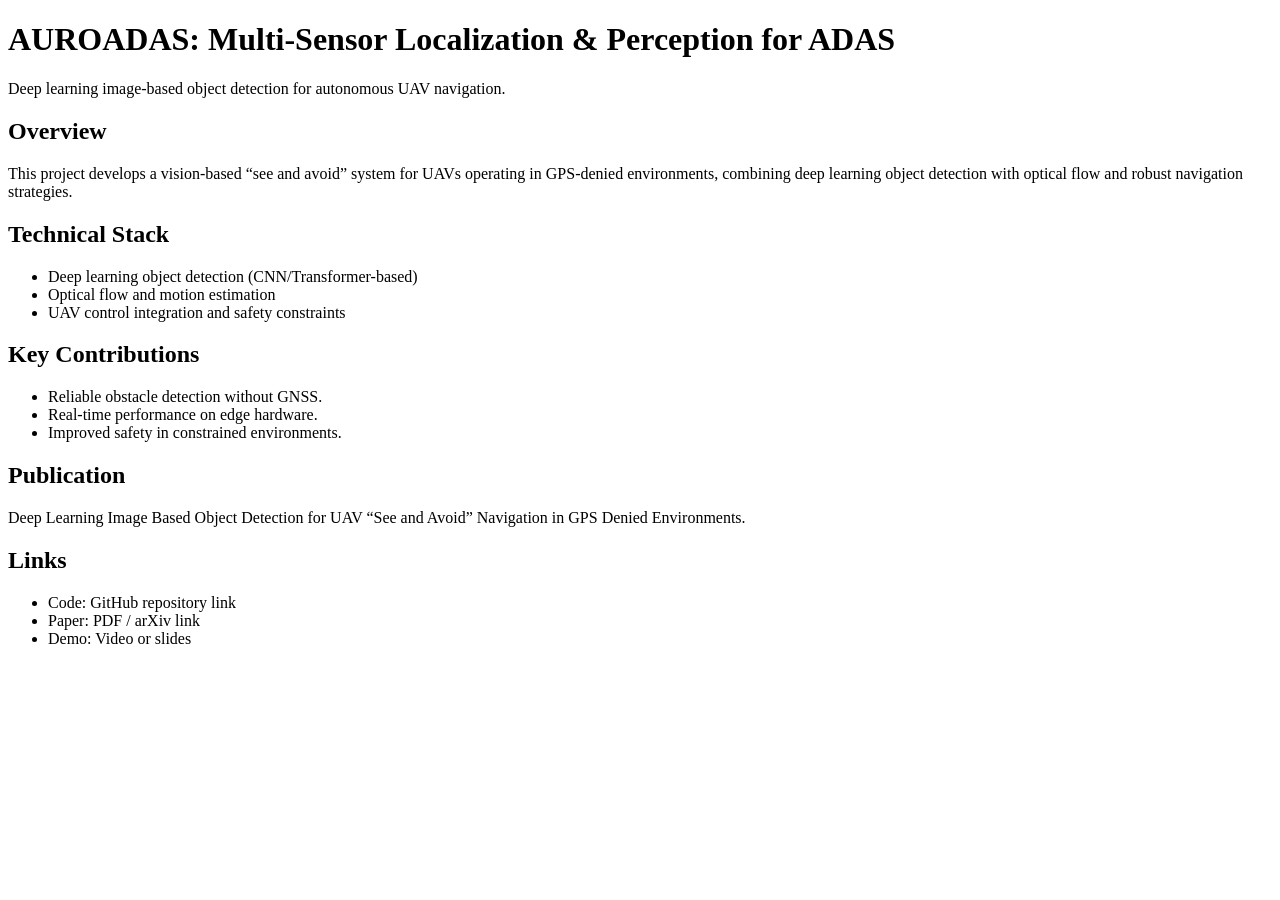
==== portfolio/auroadas-perception.html @ a2b24380 "Upload MUSVTECH SYSTEMS" ====
<!DOCTYPE html>
<html lang="en">
<head>
  <meta charset="UTF-8" />
  <title>Project |  AUROADAS Perception System</title>
  <meta name="viewport" content="width=device-width, initial-scale=1" />
</head>
<body>
  <header>
    <h1>AUROADAS: Multi‑Sensor Localization & Perception for ADAS</h1>
    <p>Deep learning image-based object detection for autonomous UAV navigation.</p>
  </header>

  <main>
    <section>
      <h2>Overview</h2>
      <p>This project develops a vision-based “see and avoid” system for UAVs operating in GPS-denied environments, combining deep learning object detection with optical flow and robust navigation strategies.</p>
    </section>

    <section>
      <h2>Technical Stack</h2>
      <ul>
        <li>Deep learning object detection (CNN/Transformer-based)</li>
        <li>Optical flow and motion estimation</li>
        <li>UAV control integration and safety constraints</li>
      </ul>
    </section>

    <section>
      <h2>Key Contributions</h2>
      <ul>
        <li>Reliable obstacle detection without GNSS.</li>
        <li>Real-time performance on edge hardware.</li>
        <li>Improved safety in constrained environments.</li>
      </ul>
    </section>

    <section>
      <h2>Publication</h2>
      <p>Deep Learning Image Based Object Detection for UAV “See and Avoid” Navigation in GPS Denied Environments.</p>
    </section>

    <section>
      <h2>Links</h2>
      <ul>
        <li>Code: GitHub repository link</li>
        <li>Paper: PDF / arXiv link</li>
        <li>Demo: Video or slides</li>
      </ul>
    </section>
  </main>
</body>
</html>
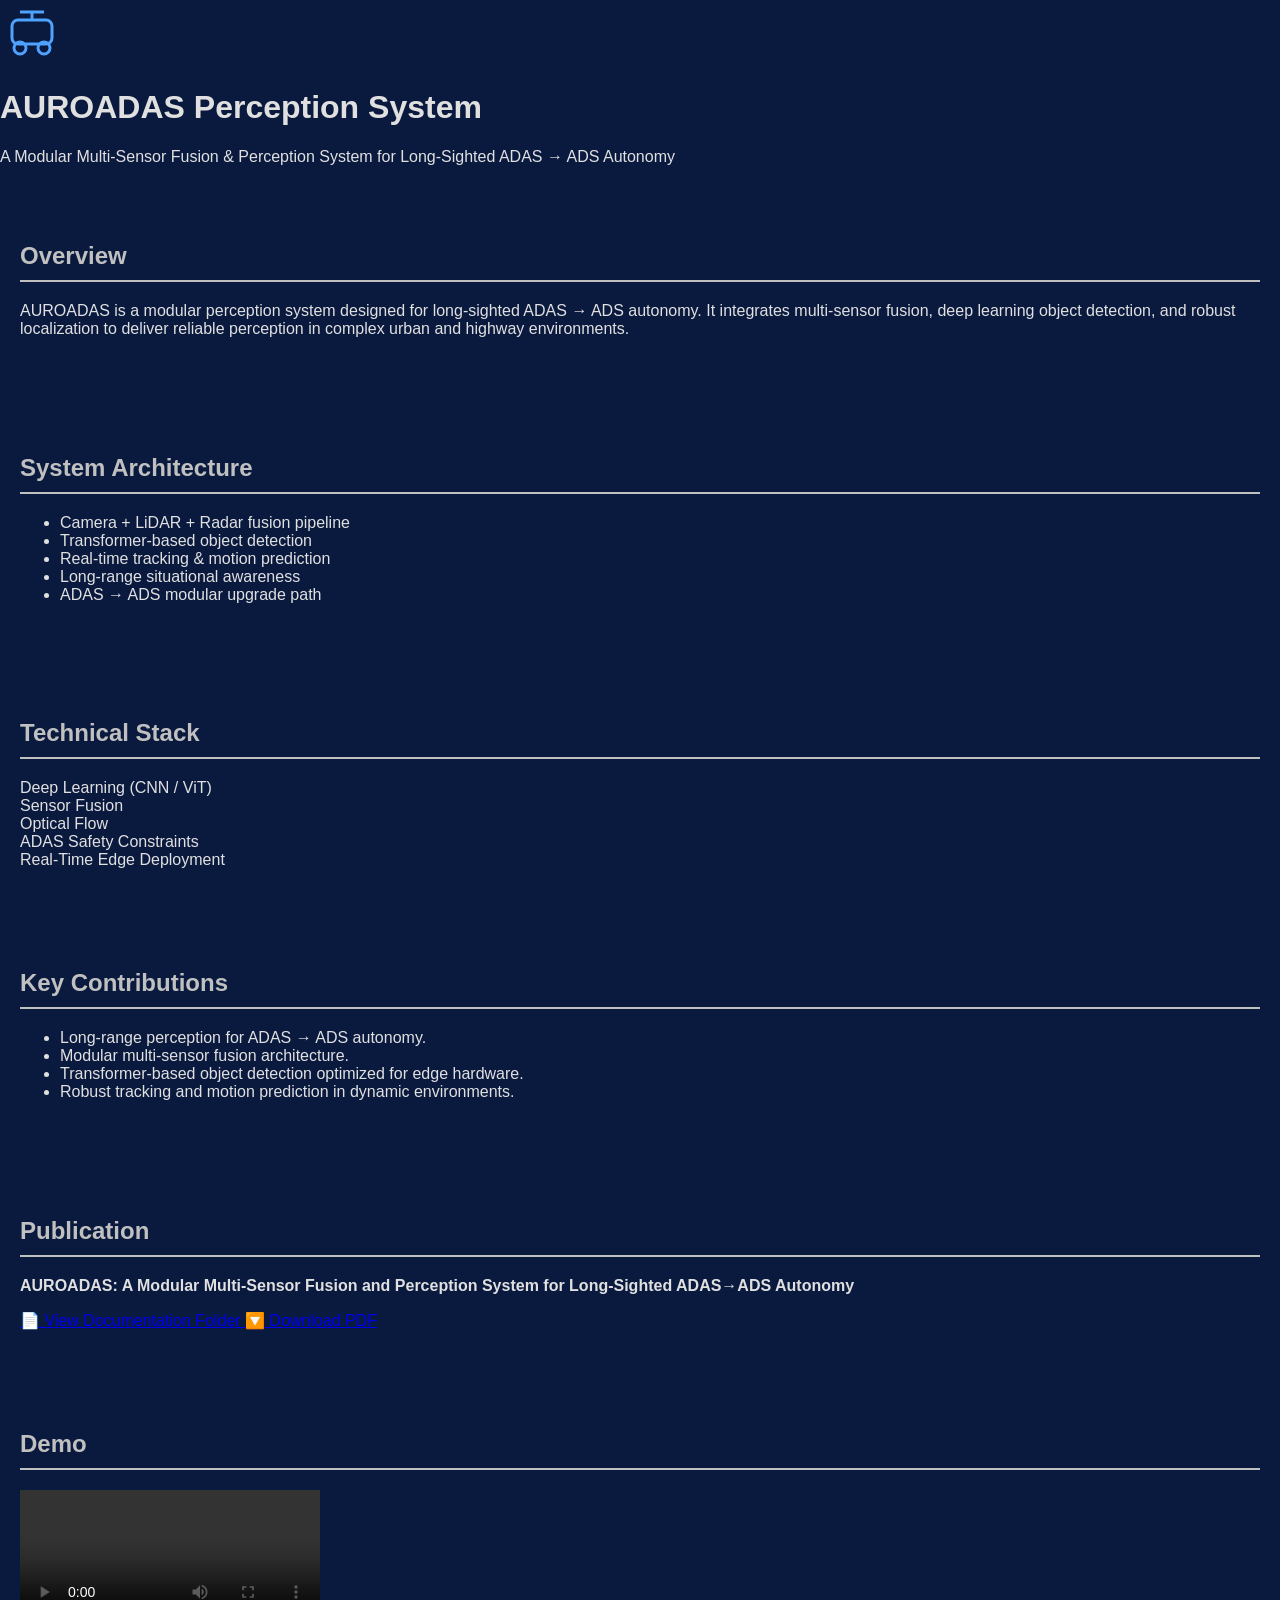
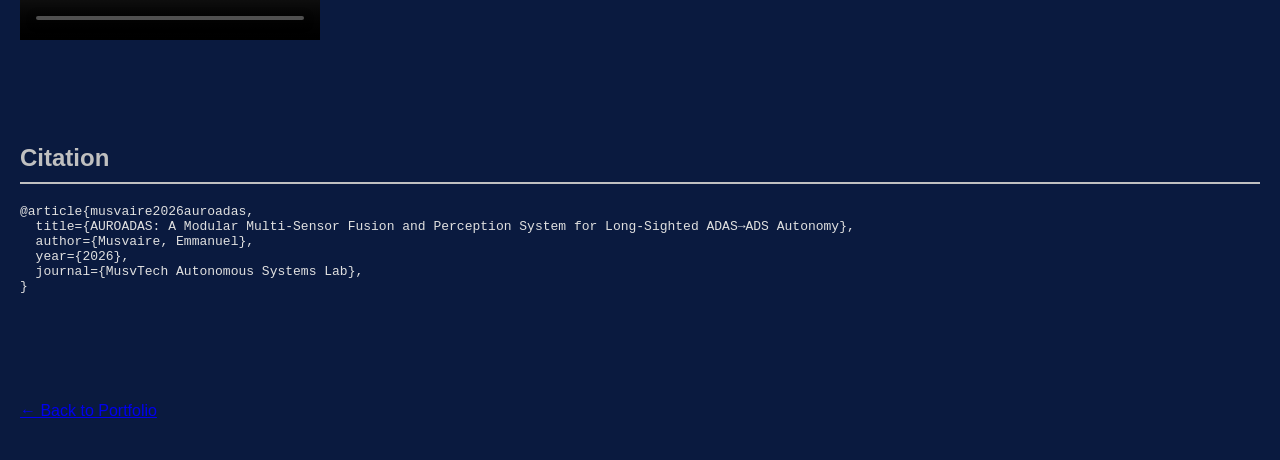
==== commit d58b4c83: "Revise AUROADAS Perception System HTML structure Updated the title and enhanced the content structur" ====
--- a/portfolio/auroadas-perception.html
+++ b/portfolio/auroadas-perception.html
@@ -1,53 +1,114 @@
+
 <!DOCTYPE html>
 <html lang="en">
 <head>
   <meta charset="UTF-8" />
-  <title>Project |  AUROADAS Perception System</title>
+  <title>AUROADAS Perception System | MusvTech Autonomous Systems Lab</title>
   <meta name="viewport" content="width=device-width, initial-scale=1" />
+  <link rel="stylesheet" href="../styles.css">
 </head>
-<body>
-  <header>
-    <h1>AUROADAS: Multi‑Sensor Localization & Perception for ADAS</h1>
-    <p>Deep learning image-based object detection for autonomous UAV navigation.</p>
+
+<body class="project-page">
+
+  <!-- HERO BANNER -->
+  <header class="project-hero">
+    <img src="../images/adas.svg" class="project-hero-icon" alt="ADAS Icon">
+    <h1>AUROADAS Perception System</h1>
+    <p>A Modular Multi‑Sensor Fusion & Perception System for Long‑Sighted ADAS → ADS Autonomy</p>
   </header>
 
-  <main>
+  <main class="project-content">
+
+    <!-- OVERVIEW -->
     <section>
       <h2>Overview</h2>
-      <p>This project develops a vision-based “see and avoid” system for UAVs operating in GPS-denied environments, combining deep learning object detection with optical flow and robust navigation strategies.</p>
+      <p>
+        AUROADAS is a modular perception system designed for long‑sighted ADAS → ADS autonomy. 
+        It integrates multi‑sensor fusion, deep learning object detection, and robust localization 
+        to deliver reliable perception in complex urban and highway environments.
+      </p>
     </section>
 
+    <!-- ARCHITECTURE -->
+    <section>
+      <h2>System Architecture</h2>
+      <div class="architecture-box">
+        <ul>
+          <li>Camera + LiDAR + Radar fusion pipeline</li>
+          <li>Transformer‑based object detection</li>
+          <li>Real‑time tracking & motion prediction</li>
+          <li>Long‑range situational awareness</li>
+          <li>ADAS → ADS modular upgrade path</li>
+        </ul>
+      </div>
+    </section>
+
+    <!-- TECH STACK -->
     <section>
       <h2>Technical Stack</h2>
-      <ul>
-        <li>Deep learning object detection (CNN/Transformer-based)</li>
-        <li>Optical flow and motion estimation</li>
-        <li>UAV control integration and safety constraints</li>
+      <div class="tech-grid">
+        <div class="tech-item">Deep Learning (CNN / ViT)</div>
+        <div class="tech-item">Sensor Fusion</div>
+        <div class="tech-item">Optical Flow</div>
+        <div class="tech-item">ADAS Safety Constraints</div>
+        <div class="tech-item">Real‑Time Edge Deployment</div>
+      </div>
+    </section>
+
+    <!-- CONTRIBUTIONS -->
+    <section>
+      <h2>Key Contributions</h2>
+      <ul class="contrib-list">
+        <li>Long‑range perception for ADAS → ADS autonomy.</li>
+        <li>Modular multi‑sensor fusion architecture.</li>
+        <li>Transformer‑based object detection optimized for edge hardware.</li>
+        <li>Robust tracking and motion prediction in dynamic environments.</li>
       </ul>
     </section>
 
+    <!-- PUBLICATION -->
     <section>
-      <h2>Key Contributions</h2>
-      <ul>
-        <li>Reliable obstacle detection without GNSS.</li>
-        <li>Real-time performance on edge hardware.</li>
-        <li>Improved safety in constrained environments.</li>
-      </ul>
+      <h2>Publication</h2>
+      <p><strong>AUROADAS: A Modular Multi‑Sensor Fusion and Perception System for Long‑Sighted ADAS→ADS Autonomy</strong></p>
+
+      <div class="pub-links">
+        <a href="https://github.com/em100/AUROMUS-AUTONOMY-SUITE/tree/main/AUROADAS/docs" target="_blank">
+          📄 View Documentation Folder
+        </a>
+
+        <a href="https://github.com/em100/AUROMUS-AUTONOMY-SUITE/blob/main/AUROADAS/docs/AUROADAS_paper.pdf" target="_blank">
+          🔽 Download PDF
+        </a>
+      </div>
     </section>
 
+    <!-- DEMO -->
     <section>
-      <h2>Publication</h2>
-      <p>Deep Learning Image Based Object Detection for UAV “See and Avoid” Navigation in GPS Denied Environments.</p>
+      <h2>Demo</h2>
+      <video controls class="demo-video">
+        <source src="../media/adas-demo.mp4" type="video/mp4">
+      </video>
     </section>
 
+    <!-- CITATION -->
     <section>
-      <h2>Links</h2>
-      <ul>
-        <li>Code: GitHub repository link</li>
-        <li>Paper: PDF / arXiv link</li>
-        <li>Demo: Video or slides</li>
-      </ul>
+      <h2>Citation</h2>
+      <pre class="bibtex-block">
+@article{musvaire2026auroadas,
+  title={AUROADAS: A Modular Multi-Sensor Fusion and Perception System for Long-Sighted ADAS→ADS Autonomy},
+  author={Musvaire, Emmanuel},
+  year={2026},
+  journal={MusvTech Autonomous Systems Lab},
+}
+      </pre>
     </section>
+
+    <!-- BACK LINK -->
+    <section class="back-link">
+      <a href="../index.html">← Back to Portfolio</a>
+    </section>
+
   </main>
+
 </body>
 </html>
--- a/styles.css
+++ b/styles.css
@@ -0,0 +1,106 @@
+body {
+    margin: 0;
+    font-family: Arial, sans-serif;
+    background: #0A1A3F;
+    color: #E0E0E0;
+}
+
+.hero {
+    text-align: center;
+    padding: 60px 20px;
+    background: #0F2A60;
+    color: #FFFFFF;
+}
+
+section {
+    padding: 40px 20px;
+}
+
+h2 {
+    color: #C0C0C0;
+    border-bottom: 2px solid #C0C0C0;
+    padding-bottom: 10px;
+}
+
+.card {
+    background: #132A52;
+    padding: 20px;
+    margin: 20px 0;
+    border-radius: 8px;
+}
+/* Project Grid */
+.project-grid {
+  display: grid;
+  grid-template-columns: repeat(auto-fit, minmax(280px, 1fr));
+  gap: 20px;
+}
+
+/* Clickable Project Cards */
+.project-card {
+  display: block;
+  background: #ffffff;
+  padding: 20px;
+  border-radius: 12px;
+  text-decoration: none;
+  color: #222;
+  border: 1px solid #e0e0e0;
+  transition: transform 0.25s ease, box-shadow 0.25s ease;
+}
+
+/* Hover Effect */
+.project-card:hover {
+  transform: translateY(-6px);
+  box-shadow: 0 10px 25px rgba(0,0,0,0.12);
+  border-color: #0078ff;
+}
+
+/* Icons */
+.project-icon {
+  width: 48px;
+  height: 48px;
+  margin-bottom: 12px;
+  opacity: 0.9;
+}
+
+.project-card:hover .project-icon {
+  opacity: 1;
+}
+
+/* Link Hover */
+.project-card h3:hover {
+  color: #0078ff;
+}
+/* Navigation Bar */
+.navbar {
+  display: flex;
+  justify-content: space-between;
+  align-items: center;
+  background: #0a0a0a;
+  padding: 15px 30px;
+  color: #fff;
+}
+
+.nav-brand {
+  font-size: 1.3rem;
+  font-weight: bold;
+}
+
+.nav-links {
+  list-style: none;
+  display: flex;
+  gap: 25px;
+}
+
+.nav-links a {
+  color: #fff;
+  text-decoration: none;
+  font-weight: 500;
+  transition: color 0.25s ease;
+}
+
+.nav-links a:hover {
+  color: #4da3ff;
+}
+
+
+
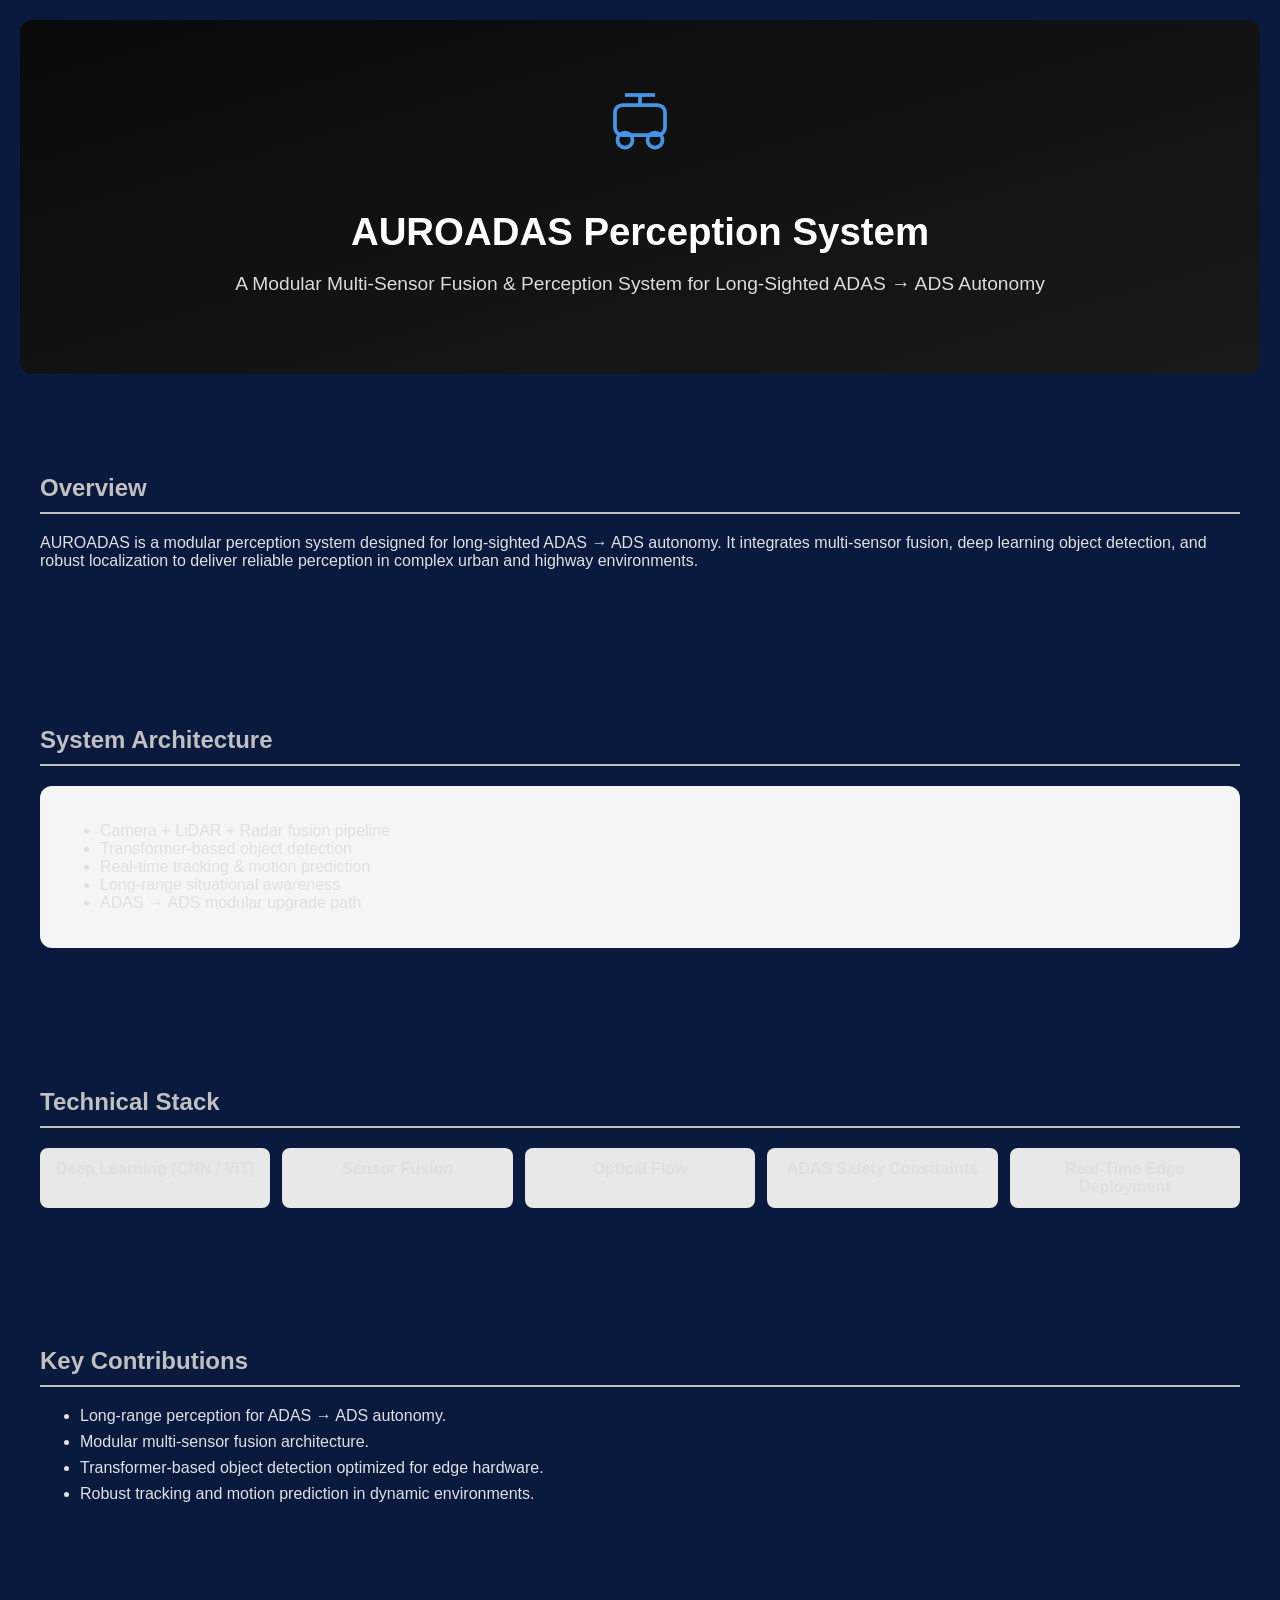
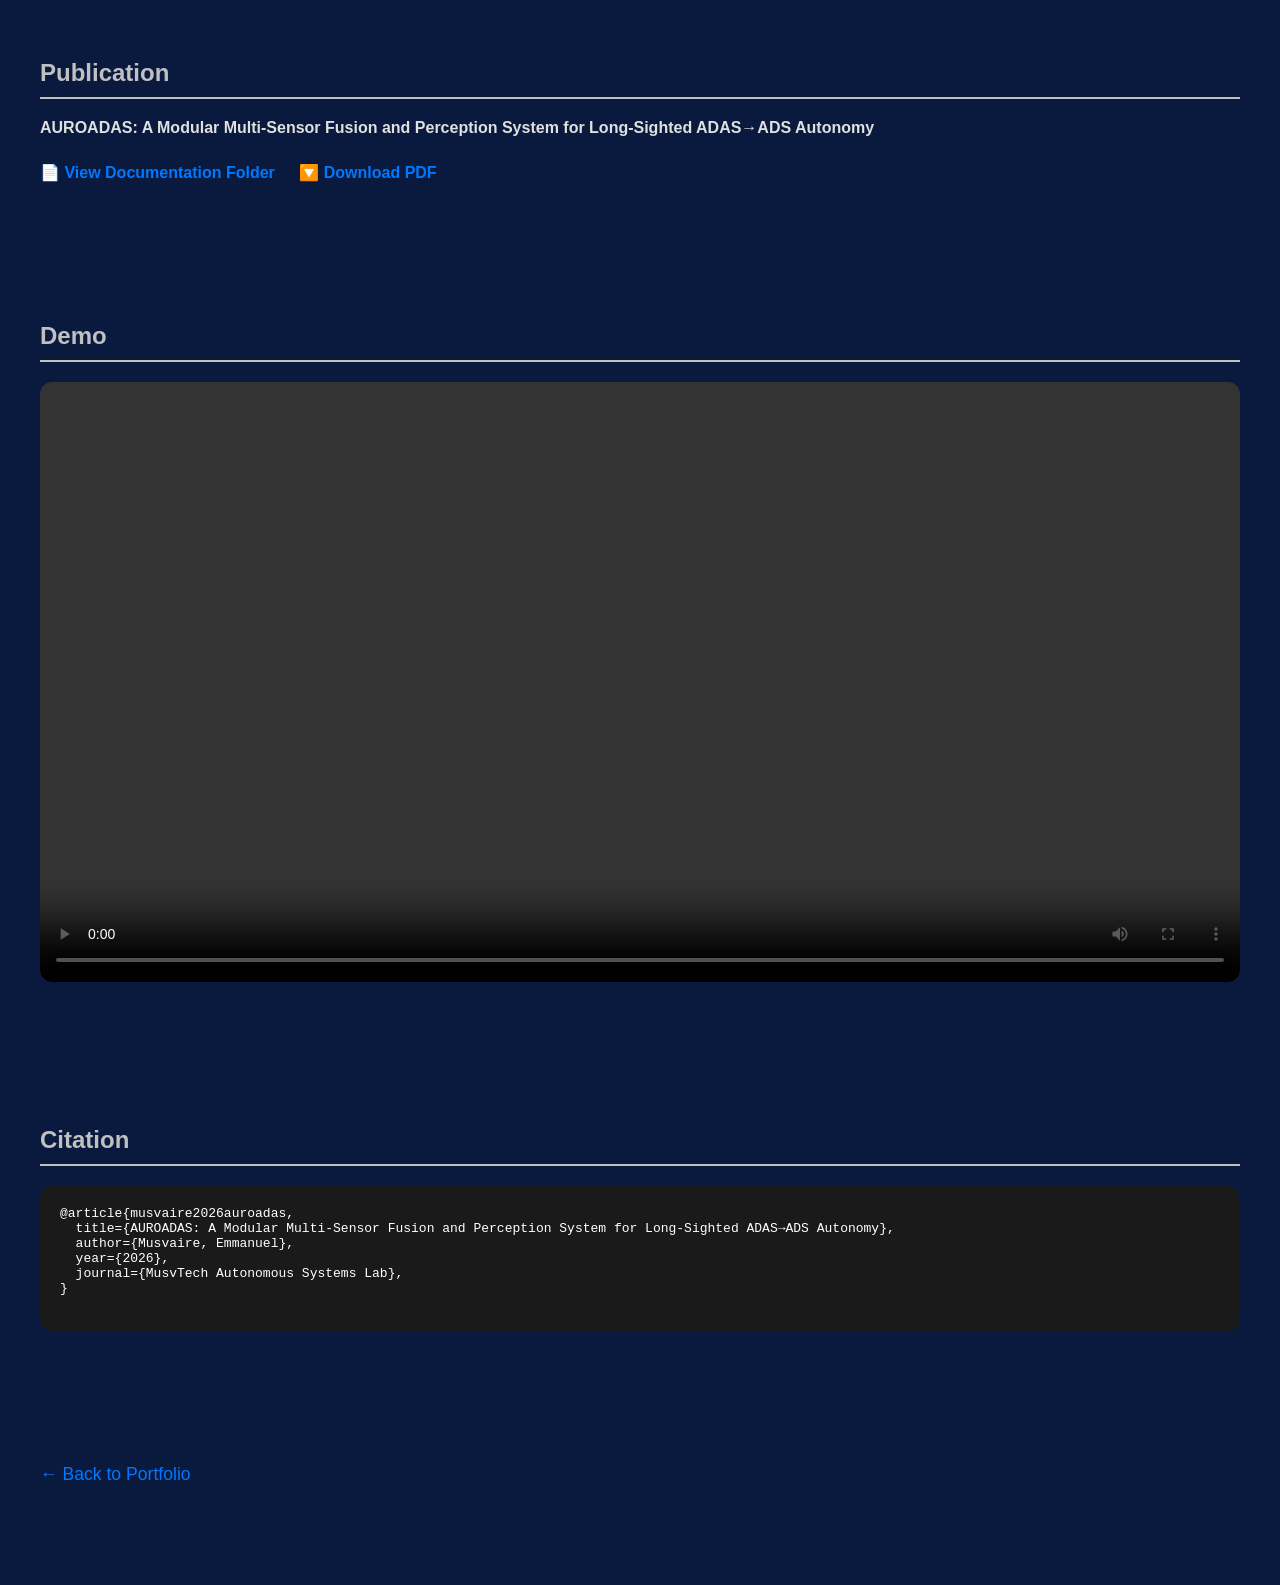
==== commit c41e40c1: "Update PDF link with new document title" ====
--- a/portfolio/auroadas-perception.html
+++ b/portfolio/auroadas-perception.html
@@ -76,7 +76,7 @@
           📄 View Documentation Folder
         </a>
 
-        <a href="https://github.com/em100/AUROMUS-AUTONOMY-SUITE/blob/main/AUROADAS/docs/AUROADAS_paper.pdf" target="_blank">
+        <a href="https://github.com/em100/AUROMUS-AUTONOMY-SUITE/blob/main/AUROADAS/docs/AUROADAS A Modular Multi Sensor Fusion and Perception System for Long Sighted ADAS to ADS Autonomy.pdf" target="_blank">
           🔽 Download PDF
         </a>
       </div>
--- a/styles.css
+++ b/styles.css
@@ -102,5 +102,107 @@
   color: #4da3ff;
 }
 
-
-
+/* PROJECT PAGE */
+.project-page {
+  padding: 20px;
+}
+
+/* HERO */
+.project-hero {
+  text-align: center;
+  padding: 60px 20px;
+  background: linear-gradient(to bottom right, #0a0a0a, #1a1a1a);
+  color: #fff;
+  border-radius: 12px;
+  margin-bottom: 40px;
+}
+
+.project-hero-icon {
+  width: 80px;
+  margin-bottom: 20px;
+  opacity: 0.9;
+}
+
+.project-hero h1 {
+  font-size: 2.4rem;
+  margin-bottom: 10px;
+}
+
+.project-hero p {
+  font-size: 1.2rem;
+  opacity: 0.85;
+}
+
+/* CONTENT */
+.project-content section {
+  margin-bottom: 40px;
+}
+
+/* ARCHITECTURE BOX */
+.architecture-box {
+  background: #f5f5f5;
+  padding: 20px;
+  border-radius: 12px;
+}
+
+/* TECH GRID */
+.tech-grid {
+  display: grid;
+  grid-template-columns: repeat(auto-fit, minmax(160px, 1fr));
+  gap: 12px;
+}
+
+.tech-item {
+  background: #e8e8e8;
+  padding: 12px;
+  border-radius: 8px;
+  text-align: center;
+  font-weight: 600;
+}
+
+/* CONTRIBUTIONS */
+.contrib-list li {
+  margin-bottom: 8px;
+}
+
+/* PUBLICATION LINKS */
+.pub-links a {
+  display: inline-block;
+  margin-right: 20px;
+  margin-top: 10px;
+  text-decoration: none;
+  color: #0078ff;
+  font-weight: 600;
+}
+
+.pub-links a:hover {
+  color: #4da3ff;
+}
+
+/* DEMO */
+.demo-video {
+  width: 100%;
+  border-radius: 12px;
+}
+
+/* BIBTEX */
+.bibtex-block {
+  background: #1a1a1a;
+  color: #fff;
+  padding: 20px;
+  border-radius: 12px;
+  overflow-x: auto;
+}
+
+/* BACK LINK */
+.back-link a {
+  text-decoration: none;
+  font-size: 1.1rem;
+  color: #0078ff;
+}
+
+.back-link a:hover {
+  color: #4da3ff;
+}
+
+
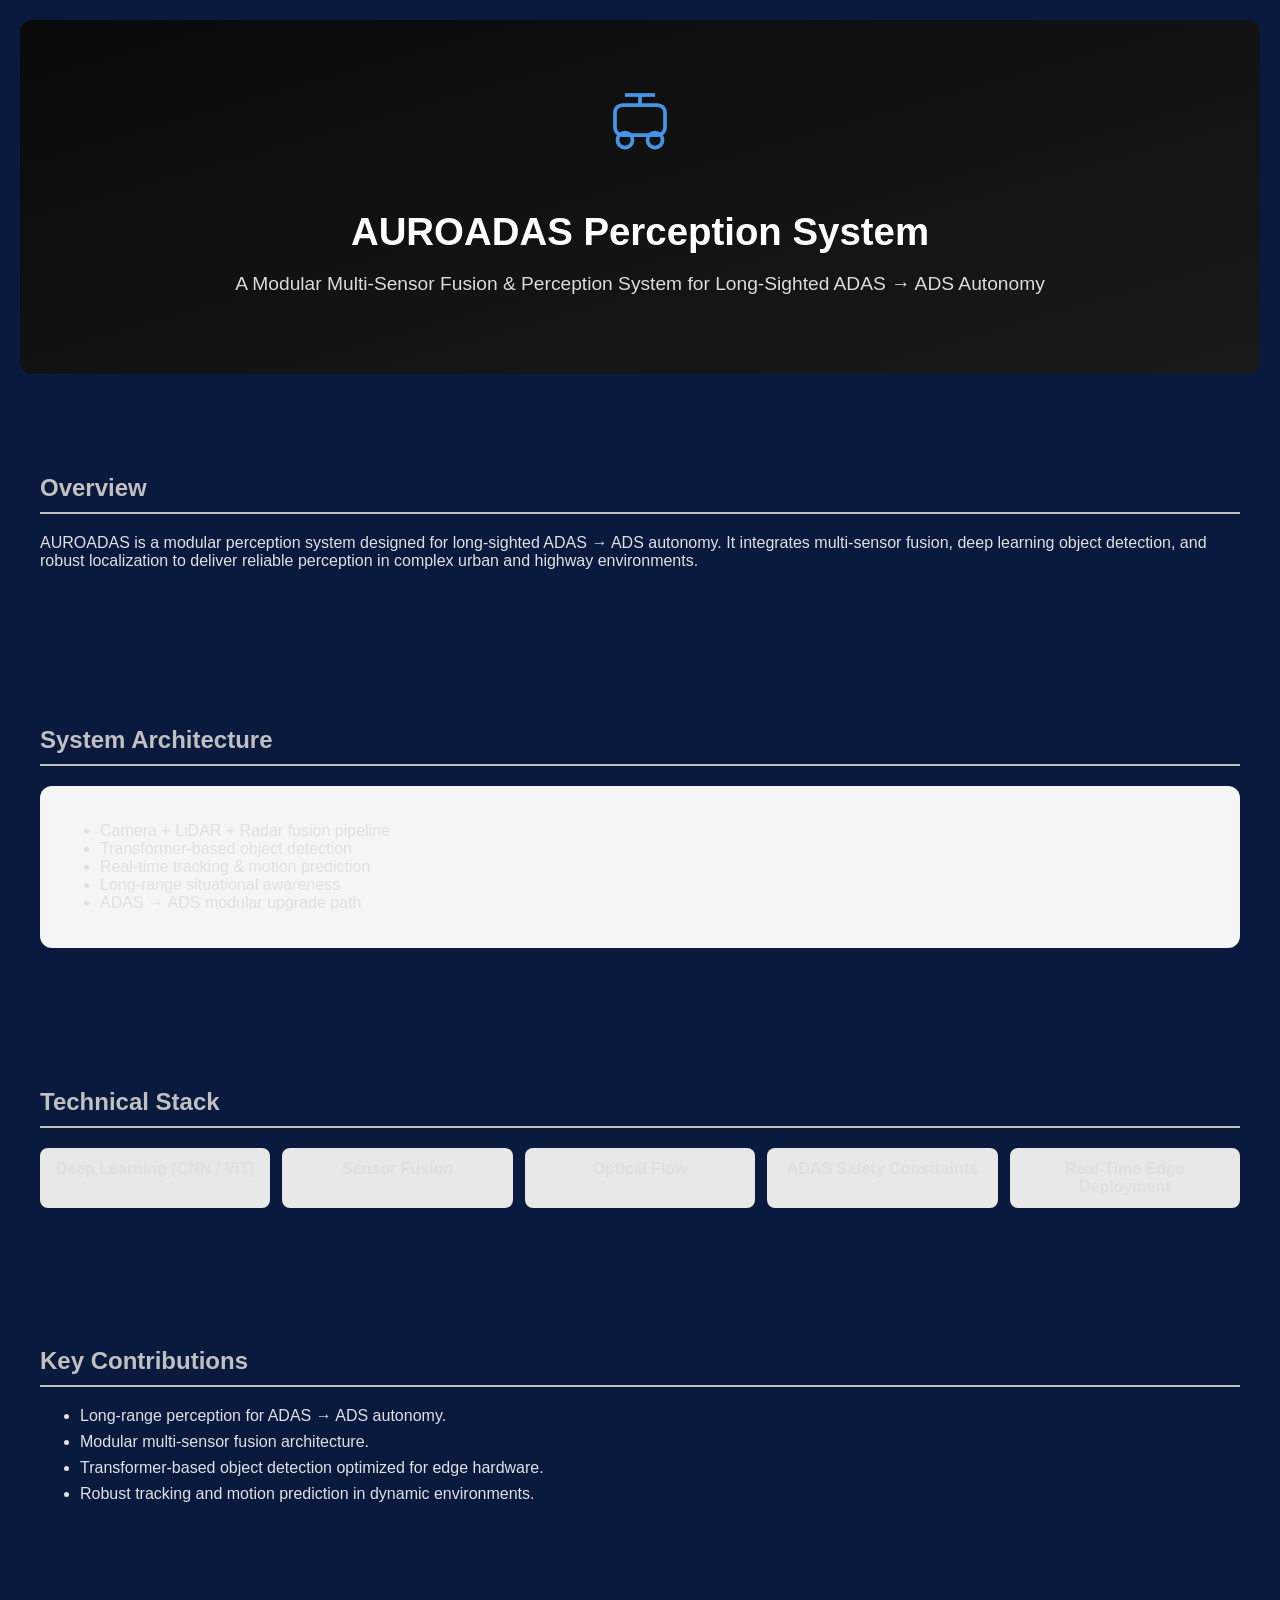
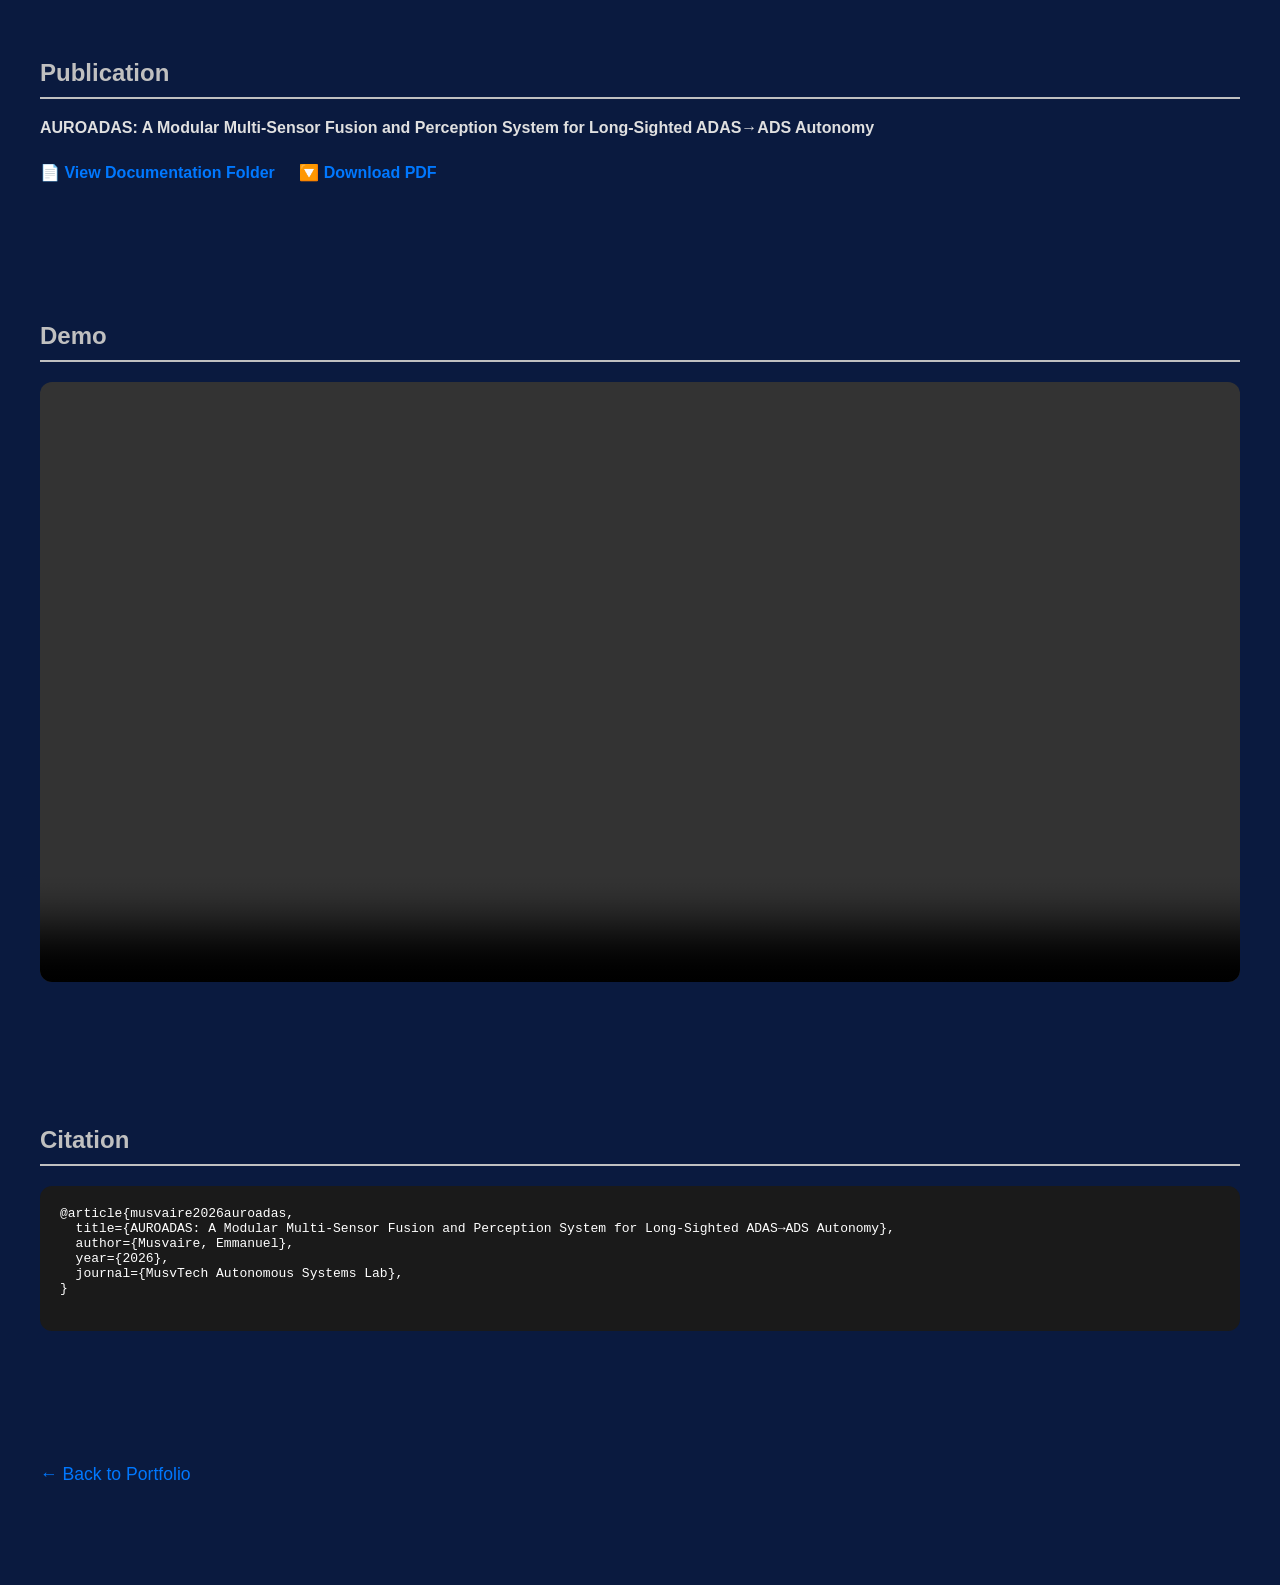
==== commit 8f52fc97: "Update links for AUROADAS documentation and PDF" ====
--- a/portfolio/auroadas-perception.html
+++ b/portfolio/auroadas-perception.html
@@ -72,11 +72,12 @@
       <p><strong>AUROADAS: A Modular Multi‑Sensor Fusion and Perception System for Long‑Sighted ADAS→ADS Autonomy</strong></p>
 
       <div class="pub-links">
-        <a href="https://github.com/em100/AUROMUS-AUTONOMY-SUITE/tree/main/AUROADAS/docs" target="_blank">
+        <a href="https://github.com/em100/emmusv/tree/master/AUROMUS%20AUTONOMY%20SUITE/AUROADAS/docs" target="_blank">
           📄 View Documentation Folder
         </a>
 
-        <a href="https://github.com/em100/AUROMUS-AUTONOMY-SUITE/blob/main/AUROADAS/docs/AUROADAS A Modular Multi Sensor Fusion and Perception System for Long Sighted ADAS to ADS Autonomy.pdf" target="_blank">
+        <a href="https://github.com/em100/emmusv/tree/master/AUROMUS%20AUTONOMY%20SUITE/AUROADAS/docs/AUROADAS A Modular Multi Sensor Fusion and Perception System for Long Sighted ADAS to ADS Autonomy.pdf
+" target="_blank">
           🔽 Download PDF
         </a>
       </div>
